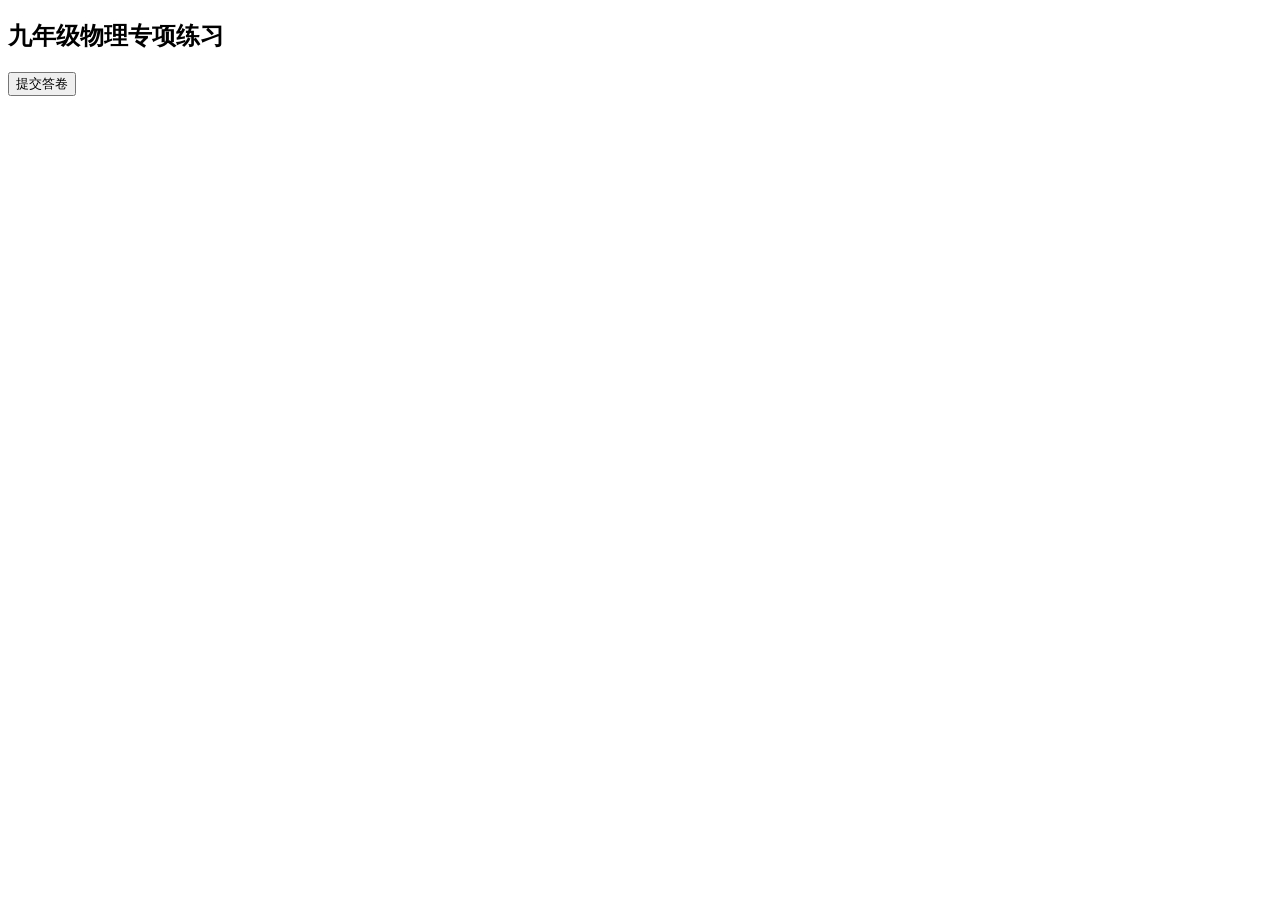
==== index.html @ ed319f6e "Add basic structure for physics quiz application" ====
<!DOCTYPE html>
<html lang="zh-CN">
<head>
<meta charset="UTF-8">
<meta name="viewport" content="width=device-width, initial-scale=1.0">
<title>物理错题练习</title>
<link rel="stylesheet" href="style.css">
</head>
<body>
<div class="container">
  <h2>九年级物理专项练习</h2>
  <div id="quizBox"></div>
  <button id="submitBtn">提交答卷</button>
  <div id="resultBox"></div>
</div>
<script>
let questions = [];
fetch("questions.json")
.then(res=>res.json())
.then(data=>{
  questions=data;
  renderQuiz();
})
function renderQuiz(){
  const box=document.getElementById("quizBox");
  box.innerHTML="";
  questions.forEach((q,idx)=>{
    let html=`<div class="q-item"><div class="q-title">${idx+1}. ${q.question}</div>`
    q.options.forEach((opt,i)=>{
      html+=`<label class="opt"><input type="${q.type==='multi'?'checkbox':'radio'}" name="q${idx}" value="${String.fromCharCode(65+i)}"> ${String.fromCharCode(65+i)}. ${opt}</label>`
    })
    html+=`<div class="ans-hint" id="hint${idx}" style="display:none"></div></div>`
    box.innerHTML+=html;
  })
}
document.getElementById("submitBtn").onclick=()=>{
  let score=0,total=questions.length;
  questions.forEach((q,idx)=>{
    const inputs=document.querySelectorAll(`input[name="q${idx}"]:checked`);
    let userAns=Array.from(inputs).map(i=>i.value).sort().join("");
    let rightAns=q.answer.split("").sort().join("");
    const hint=document.getElementById(`hint${idx}`);
    if(userAns===rightAns){
      score++;
      hint.innerHTML=`✅ 正确<br>解析：${q.desc}`;
      hint.style.color="#228b22";
    }else{
      hint.innerHTML=`❌ 错误，标准答案：${q.answer}<br>解析：${q.desc}`;
      hint.style.color="#dc2626";
    }
    hint.style.display="block";
  })
  document.getElementById("resultBox").innerHTML=`<h3>得分：${score}/${total}</h3>`
}
</script>
</body>
</html>
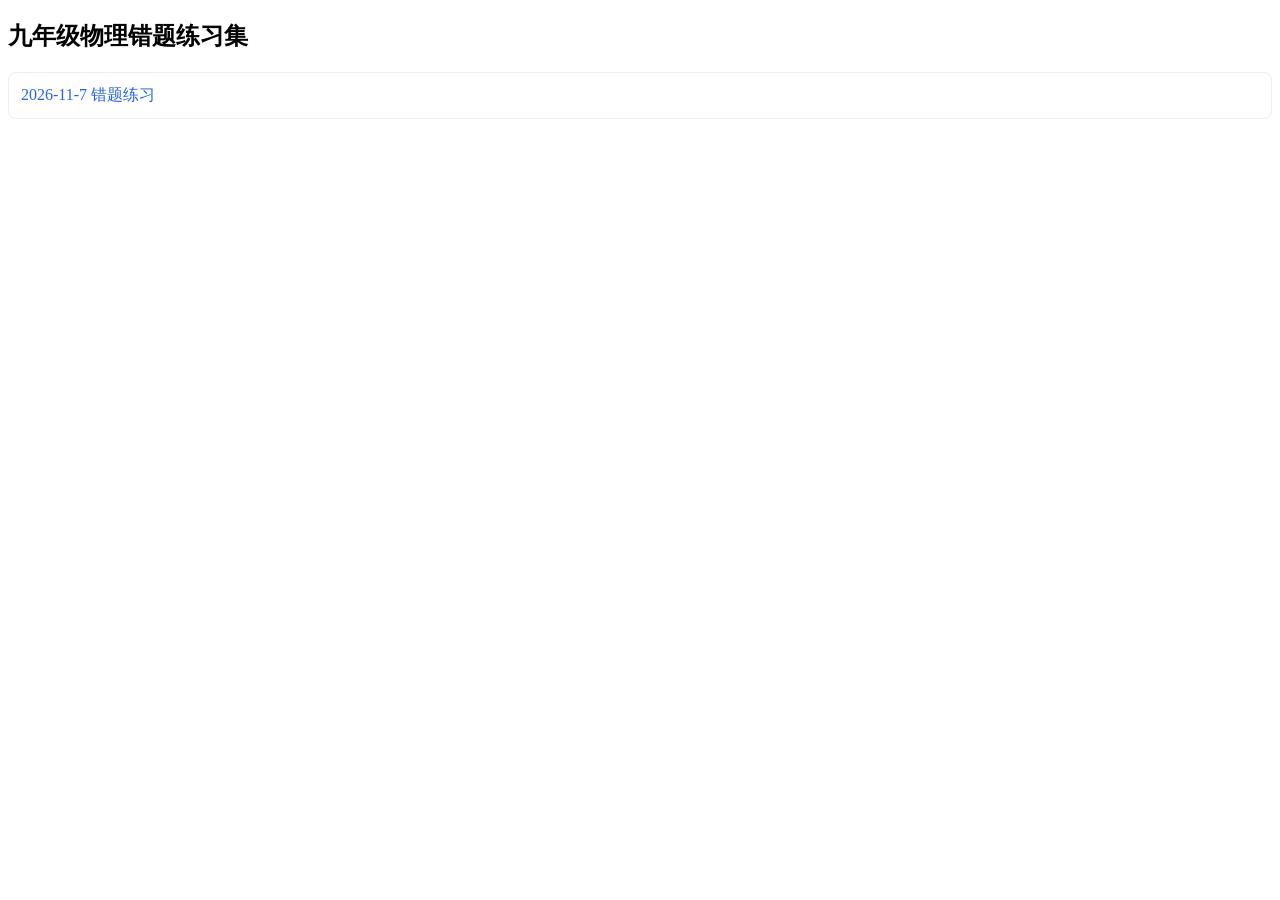
==== commit 5425d023: "新增当日错题练习" ====
--- a/index.html
+++ b/index.html
@@ -3,55 +3,15 @@
 <head>
 <meta charset="UTF-8">
 <meta name="viewport" content="width=device-width, initial-scale=1.0">
-<title>物理错题练习</title>
+<title>物理错题练习集</title>
 <link rel="stylesheet" href="style.css">
 </head>
 <body>
 <div class="container">
-  <h2>九年级物理专项练习</h2>
-  <div id="quizBox"></div>
-  <button id="submitBtn">提交答卷</button>
-  <div id="resultBox"></div>
+  <h2>九年级物理错题练习集</h2>
+  <ul class="date-list">
+              <li><a href='quiz.html?date=2026-11-7'>2026-11-7 错题练习</a></li>
+  </ul>
 </div>
-<script>
-let questions = [];
-fetch("questions.json")
-.then(res=>res.json())
-.then(data=>{
-  questions=data;
-  renderQuiz();
-})
-function renderQuiz(){
-  const box=document.getElementById("quizBox");
-  box.innerHTML="";
-  questions.forEach((q,idx)=>{
-    let html=`<div class="q-item"><div class="q-title">${idx+1}. ${q.question}</div>`
-    q.options.forEach((opt,i)=>{
-      html+=`<label class="opt"><input type="${q.type==='multi'?'checkbox':'radio'}" name="q${idx}" value="${String.fromCharCode(65+i)}"> ${String.fromCharCode(65+i)}. ${opt}</label>`
-    })
-    html+=`<div class="ans-hint" id="hint${idx}" style="display:none"></div></div>`
-    box.innerHTML+=html;
-  })
-}
-document.getElementById("submitBtn").onclick=()=>{
-  let score=0,total=questions.length;
-  questions.forEach((q,idx)=>{
-    const inputs=document.querySelectorAll(`input[name="q${idx}"]:checked`);
-    let userAns=Array.from(inputs).map(i=>i.value).sort().join("");
-    let rightAns=q.answer.split("").sort().join("");
-    const hint=document.getElementById(`hint${idx}`);
-    if(userAns===rightAns){
-      score++;
-      hint.innerHTML=`✅ 正确<br>解析：${q.desc}`;
-      hint.style.color="#228b22";
-    }else{
-      hint.innerHTML=`❌ 错误，标准答案：${q.answer}<br>解析：${q.desc}`;
-      hint.style.color="#dc2626";
-    }
-    hint.style.display="block";
-  })
-  document.getElementById("resultBox").innerHTML=`<h3>得分：${score}/${total}</h3>`
-}
-</script>
 </body>
 </html>
--- a/style.css
+++ b/style.css
@@ -0,0 +1,5 @@
+.header{margin-bottom:20px;}
+.date-info{color:#666;font-size:14px;margin-top:6px;}
+.date-list{list-style:none;padding:0;}
+.date-list li{margin:10px 0;padding:12px;border:1px solid #eee;border-radius:8px;}
+.date-list a{text-decoration:none;color:#2563eb;font-size:16px;display:block;}
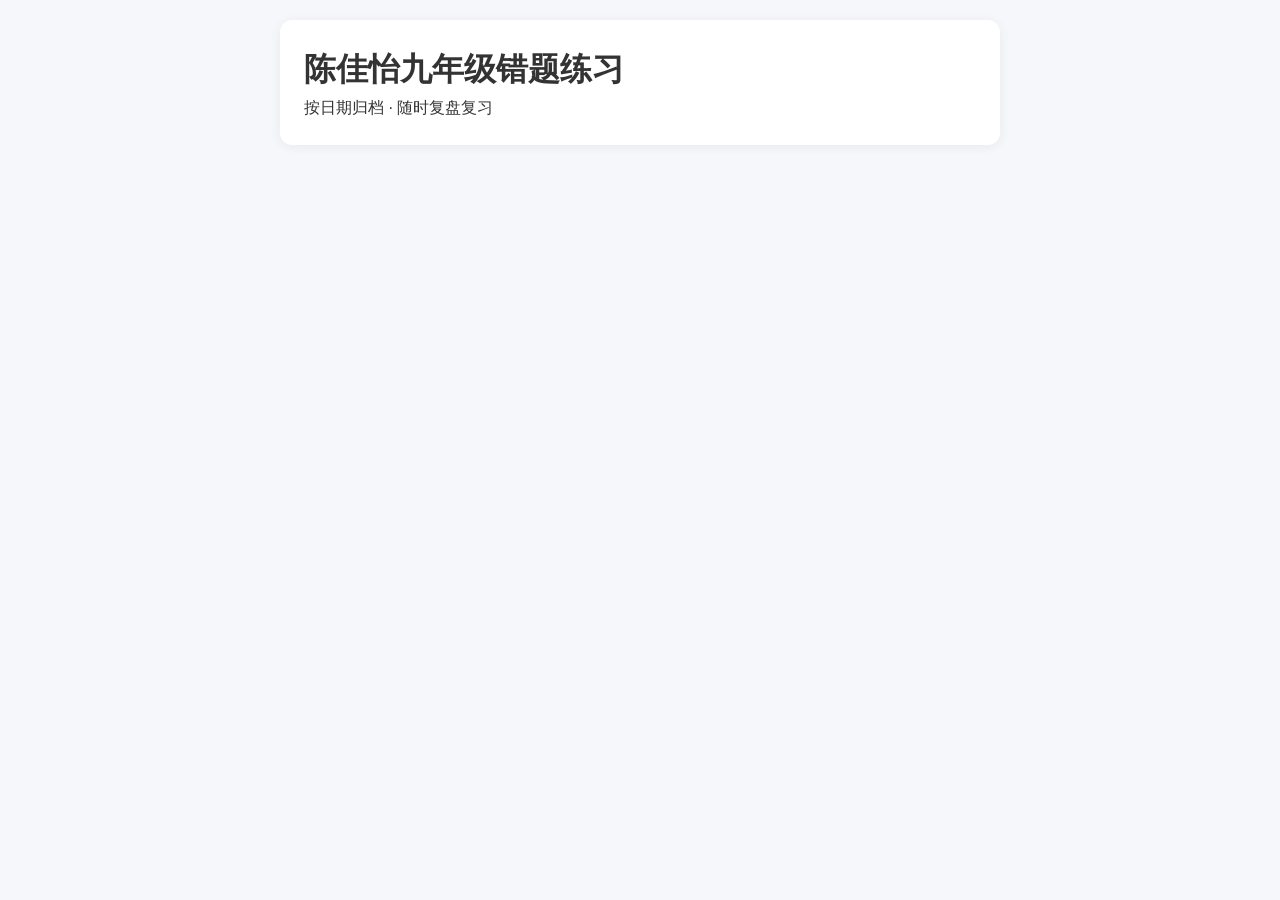
==== commit 72e62d46: "Update index.html" ====
--- a/index.html
+++ b/index.html
@@ -3,15 +3,41 @@
 <head>
 <meta charset="UTF-8">
 <meta name="viewport" content="width=device-width, initial-scale=1.0">
-<title>物理错题练习集</title>
+<title>陈佳怡九年级错题练习</title>
 <link rel="stylesheet" href="style.css">
 </head>
 <body>
-<div class="container">
-  <h2>九年级物理错题练习集</h2>
-  <ul class="date-list">
-              <li><a href='quiz.html?date=2026-11-7'>2026-11-7 错题练习</a></li>
-  </ul>
+<div class="container home">
+  <div class="home-header">
+    <h1>陈佳怡九年级错题练习</h1>
+    <p class="subtitle">按日期归档 · 随时复盘复习</p>
+  </div>
+  <div class="date-list">
+  </div>
 </div>
+<script>
+fetch('./')
+  .then(() => {
+    const list = document.querySelector('.date-list');
+    const files = [];
+    for(let i=0; i<localStorage.length; i++){
+      const key = localStorage.key(i);
+      if(key.startsWith('questions-')){
+        files.push(key);
+      }
+    }
+    files.sort().reverse().forEach(file => {
+      const date = file.replace('questions-','').replace('.json','');
+      const item = document.createElement('a');
+      item.className = 'date-card';
+      item.href = `quiz.html?date=${date}`;
+      item.innerHTML = `
+        <div class="date-main">${date}</div>
+        <div class="date-desc">错题练习 →</div>
+      `;
+      list.appendChild(item);
+    });
+  });
+</script>
 </body>
 </html>
--- a/style.css
+++ b/style.css
@@ -1,5 +1,131 @@
-.header{margin-bottom:20px;}
-.date-info{color:#666;font-size:14px;margin-top:6px;}
-.date-list{list-style:none;padding:0;}
-.date-list li{margin:10px 0;padding:12px;border:1px solid #eee;border-radius:8px;}
-.date-list a{text-decoration:none;color:#2563eb;font-size:16px;display:block;}
+* {
+  margin: 0;
+  padding: 0;
+  box-sizing: border-box;
+  font-family: -apple-system, BlinkMacSystemFont, "Segoe UI", Roboto, sans-serif;
+}
+
+body {
+  background: #f5f7fa;
+  color: #333;
+  line-height: 1.6;
+  padding: 20px 15px;
+}
+
+.container {
+  max-width: 720px;
+  margin: 0 auto;
+  background: #fff;
+  padding: 24px;
+  border-radius: 12px;
+  box-shadow: 0 2px 12px rgba(0,0,0,0.06);
+}
+
+.header {
+  margin-bottom: 24px;
+  padding-bottom: 16px;
+  border-bottom: 1px solid #eee;
+}
+
+.header h2 {
+  font-size: 22px;
+  font-weight: 600;
+  color: #222;
+}
+
+.date-info {
+  color: #666;
+  font-size: 14px;
+  margin-top: 6px;
+}
+
+.q-item {
+  margin-bottom: 20px;
+  padding: 16px;
+  background: #fafbfc;
+  border-radius: 8px;
+}
+
+.q-title {
+  font-size: 16px;
+  font-weight: 500;
+  margin-bottom: 12px;
+  line-height: 1.5;
+}
+
+.opt {
+  display: block;
+  padding: 8px 12px;
+  margin-bottom: 6px;
+  cursor: pointer;
+  border-radius: 6px;
+  transition: background 0.2s;
+}
+
+.opt:hover {
+  background: #eef2f7;
+}
+
+.opt input {
+  margin-right: 8px;
+  vertical-align: middle;
+}
+
+.ans-hint {
+  margin-top: 10px;
+  padding: 10px 12px;
+  border-radius: 6px;
+  font-size: 14px;
+  background: #f0f9ff;
+}
+
+#submitBtn {
+  width: 100%;
+  padding: 12px;
+  background: #2563eb;
+  color: #fff;
+  border: none;
+  border-radius: 8px;
+  font-size: 16px;
+  cursor: pointer;
+  margin-top: 8px;
+  transition: background 0.2s;
+}
+
+#submitBtn:hover {
+  background: #1d4ed8;
+}
+
+#resultBox {
+  margin-top: 20px;
+  text-align: center;
+}
+
+#resultBox h3 {
+  font-size: 18px;
+  color: #222;
+}
+
+.date-list {
+  list-style: none;
+  padding: 0;
+}
+
+.date-list li {
+  margin-bottom: 10px;
+}
+
+.date-list a {
+  display: block;
+  padding: 14px 16px;
+  background: #f8fafc;
+  border-radius: 8px;
+  text-decoration: none;
+  color: #2563eb;
+  font-size: 16px;
+  transition: background 0.2s;
+}
+
+.date-list a:hover {
+  background: #eff6ff;
+}
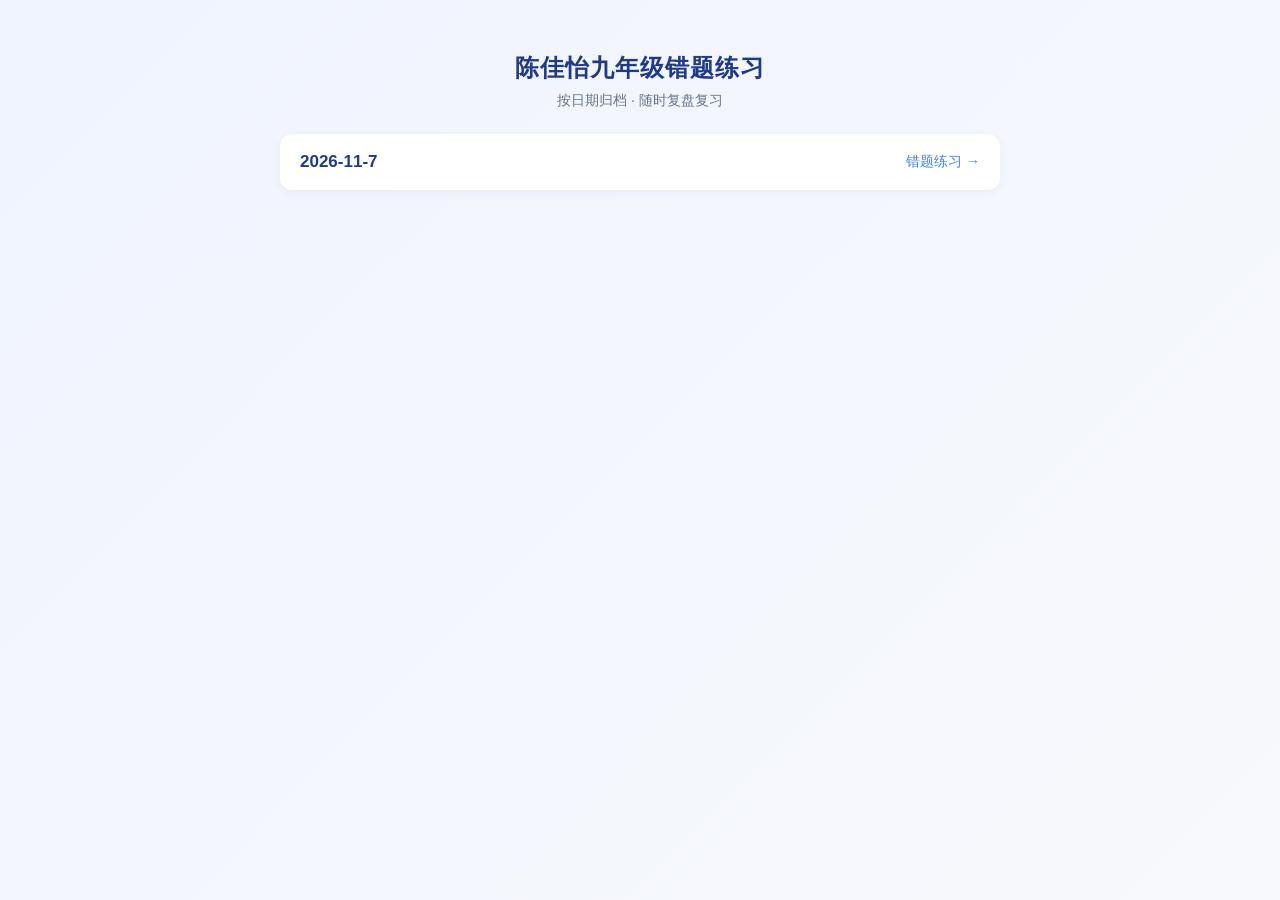
==== commit 2dff1c3f: "更新首页与当日题库" ====
--- a/index.html
+++ b/index.html
@@ -13,31 +13,11 @@
     <p class="subtitle">按日期归档 · 随时复盘复习</p>
   </div>
   <div class="date-list">
+              <a class='date-card' href='quiz.html?date=2026-11-7'>
+      <div class='date-main'>2026-11-7</div>
+      <div class='date-desc'>错题练习 →</div>
+    </a>
   </div>
 </div>
-<script>
-fetch('./')
-  .then(() => {
-    const list = document.querySelector('.date-list');
-    const files = [];
-    for(let i=0; i<localStorage.length; i++){
-      const key = localStorage.key(i);
-      if(key.startsWith('questions-')){
-        files.push(key);
-      }
-    }
-    files.sort().reverse().forEach(file => {
-      const date = file.replace('questions-','').replace('.json','');
-      const item = document.createElement('a');
-      item.className = 'date-card';
-      item.href = `quiz.html?date=${date}`;
-      item.innerHTML = `
-        <div class="date-main">${date}</div>
-        <div class="date-desc">错题练习 →</div>
-      `;
-      list.appendChild(item);
-    });
-  });
-</script>
 </body>
 </html>
--- a/style.css
+++ b/style.css
@@ -2,130 +2,180 @@
   margin: 0;
   padding: 0;
   box-sizing: border-box;
-  font-family: -apple-system, BlinkMacSystemFont, "Segoe UI", Roboto, sans-serif;
+  font-family: -apple-system, BlinkMacSystemFont, "PingFang SC", "Microsoft YaHei", sans-serif;
 }
 
 body {
-  background: #f5f7fa;
-  color: #333;
-  line-height: 1.6;
-  padding: 20px 15px;
+  background: linear-gradient(135deg, #f0f4ff 0%, #f7f9fc 100%);
+  color: #2c3e50;
+  min-height: 100vh;
+  padding: 20px 16px;
 }
 
 .container {
   max-width: 720px;
   margin: 0 auto;
-  background: #fff;
-  padding: 24px;
-  border-radius: 12px;
-  box-shadow: 0 2px 12px rgba(0,0,0,0.06);
 }
 
-.header {
-  margin-bottom: 24px;
-  padding-bottom: 16px;
-  border-bottom: 1px solid #eee;
+/* 首页样式 */
+.home-header {
+  text-align: center;
+  padding: 32px 0 24px;
 }
 
-.header h2 {
-  font-size: 22px;
+.home-header h1 {
+  font-size: 24px;
+  font-weight: 700;
+  color: #1e3a8a;
+  letter-spacing: 1px;
+}
+
+.subtitle {
+  color: #64748b;
+  font-size: 14px;
+  margin-top: 8px;
+}
+
+.date-list {
+  display: flex;
+  flex-direction: column;
+  gap: 12px;
+}
+
+.date-card {
+  display: flex;
+  justify-content: space-between;
+  align-items: center;
+  padding: 18px 20px;
+  background: #ffffff;
+  border-radius: 12px;
+  box-shadow: 0 2px 8px rgba(30, 58, 138, 0.06);
+  text-decoration: none;
+  transition: all 0.25s ease;
+}
+
+.date-card:hover {
+  transform: translateY(-2px);
+  box-shadow: 0 4px 16px rgba(30, 58, 138, 0.1);
+}
+
+.date-main {
+  font-size: 17px;
   font-weight: 600;
-  color: #222;
+  color: #1e3a8a;
+}
+
+.date-desc {
+  font-size: 14px;
+  color: #3b82f6;
+}
+
+/* 答题页样式 */
+.quiz-header {
+  background: #ffffff;
+  padding: 20px 24px;
+  border-radius: 12px 12px 0 0;
+  border-bottom: 1px solid #e2e8f0;
+  margin-bottom: 0;
+}
+
+.quiz-header h2 {
+  font-size: 20px;
+  font-weight: 600;
+  color: #1e293b;
 }
 
 .date-info {
-  color: #666;
+  color: #64748b;
   font-size: 14px;
   margin-top: 6px;
+}
+
+.quiz-body {
+  background: #ffffff;
+  padding: 20px 24px 24px;
+  border-radius: 0 0 12px 12px;
+  box-shadow: 0 2px 12px rgba(0,0,0,0.04);
 }
 
 .q-item {
   margin-bottom: 20px;
   padding: 16px;
-  background: #fafbfc;
-  border-radius: 8px;
+  background: #f8fafc;
+  border-radius: 10px;
+}
+
+.q-item:last-child {
+  margin-bottom: 0;
 }
 
 .q-title {
   font-size: 16px;
   font-weight: 500;
   margin-bottom: 12px;
-  line-height: 1.5;
+  line-height: 1.6;
+  color: #1e293b;
 }
 
 .opt {
   display: block;
-  padding: 8px 12px;
+  padding: 9px 12px;
   margin-bottom: 6px;
   cursor: pointer;
-  border-radius: 6px;
+  border-radius: 8px;
   transition: background 0.2s;
+  font-size: 15px;
 }
 
 .opt:hover {
-  background: #eef2f7;
+  background: #e0e7ff;
 }
 
 .opt input {
-  margin-right: 8px;
+  margin-right: 10px;
   vertical-align: middle;
+  accent-color: #3b82f6;
 }
 
 .ans-hint {
-  margin-top: 10px;
-  padding: 10px 12px;
-  border-radius: 6px;
+  margin-top: 12px;
+  padding: 12px 14px;
+  border-radius: 8px;
   font-size: 14px;
-  background: #f0f9ff;
+  line-height: 1.6;
+  background: #eff6ff;
+  color: #1e40af;
 }
 
 #submitBtn {
   width: 100%;
-  padding: 12px;
-  background: #2563eb;
+  padding: 14px;
+  background: linear-gradient(135deg, #3b82f6 0%, #2563eb 100%);
   color: #fff;
   border: none;
-  border-radius: 8px;
+  border-radius: 10px;
   font-size: 16px;
+  font-weight: 500;
   cursor: pointer;
-  margin-top: 8px;
-  transition: background 0.2s;
+  margin-top: 20px;
+  transition: all 0.2s;
 }
 
 #submitBtn:hover {
-  background: #1d4ed8;
+  background: linear-gradient(135deg, #2563eb 0%, #1d4ed8 100%);
+  transform: translateY(-1px);
 }
 
 #resultBox {
   margin-top: 20px;
   text-align: center;
+  padding: 16px;
+  background: #f0fdf4;
+  border-radius: 10px;
 }
 
 #resultBox h3 {
   font-size: 18px;
-  color: #222;
+  color: #166534;
+  font-weight: 600;
 }
-
-.date-list {
-  list-style: none;
-  padding: 0;
-}
-
-.date-list li {
-  margin-bottom: 10px;
-}
-
-.date-list a {
-  display: block;
-  padding: 14px 16px;
-  background: #f8fafc;
-  border-radius: 8px;
-  text-decoration: none;
-  color: #2563eb;
-  font-size: 16px;
-  transition: background 0.2s;
-}
-
-.date-list a:hover {
-  background: #eff6ff;
-}
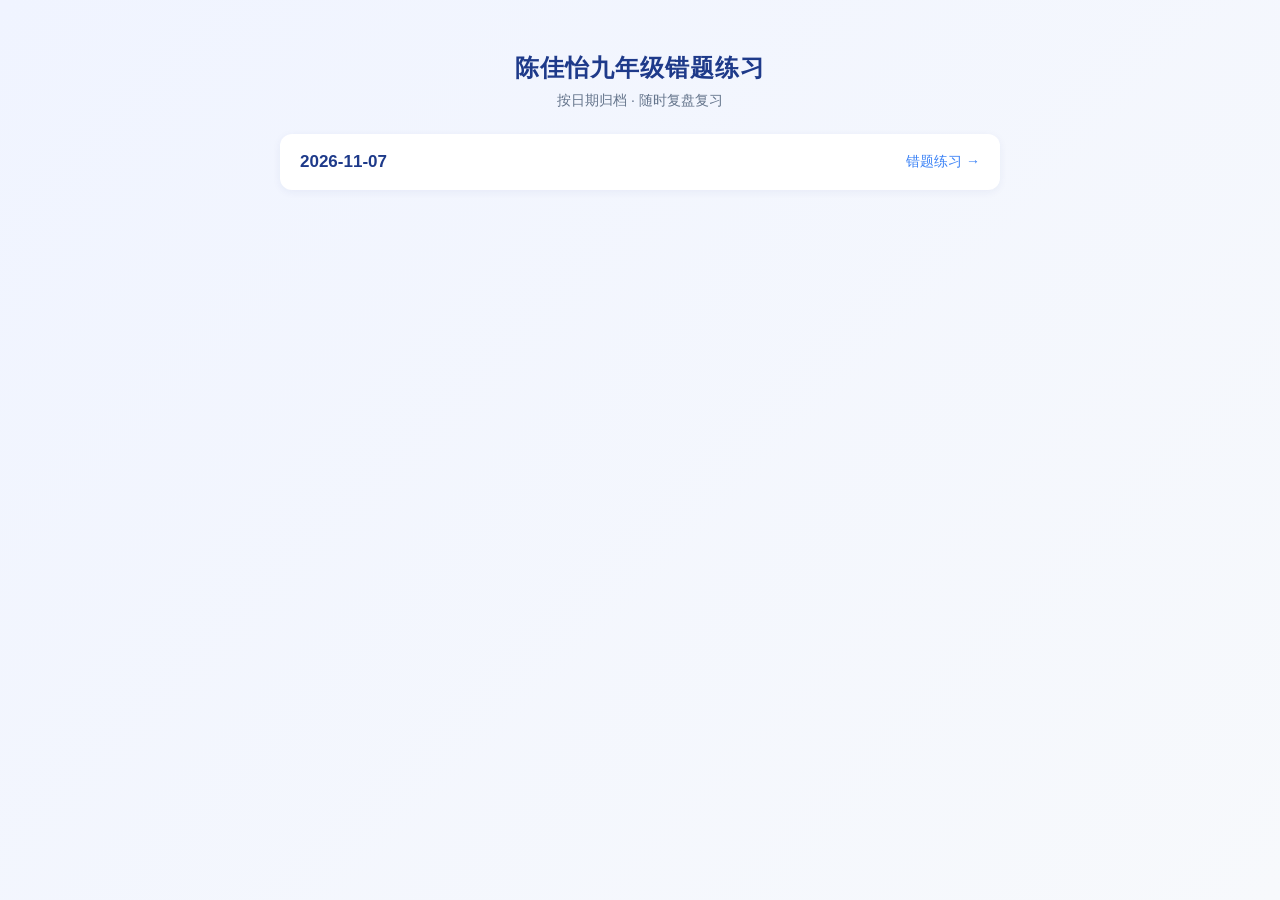
==== commit bf44c223: "更新首页与当日题库" ====
--- a/index.html
+++ b/index.html
@@ -13,8 +13,8 @@
     <p class="subtitle">按日期归档 · 随时复盘复习</p>
   </div>
   <div class="date-list">
-              <a class='date-card' href='quiz.html?date=2026-11-7'>
-      <div class='date-main'>2026-11-7</div>
+              <a class='date-card' href='quiz.html?date=2026-11-07'>
+      <div class='date-main'>2026-11-07</div>
       <div class='date-desc'>错题练习 →</div>
     </a>
   </div>
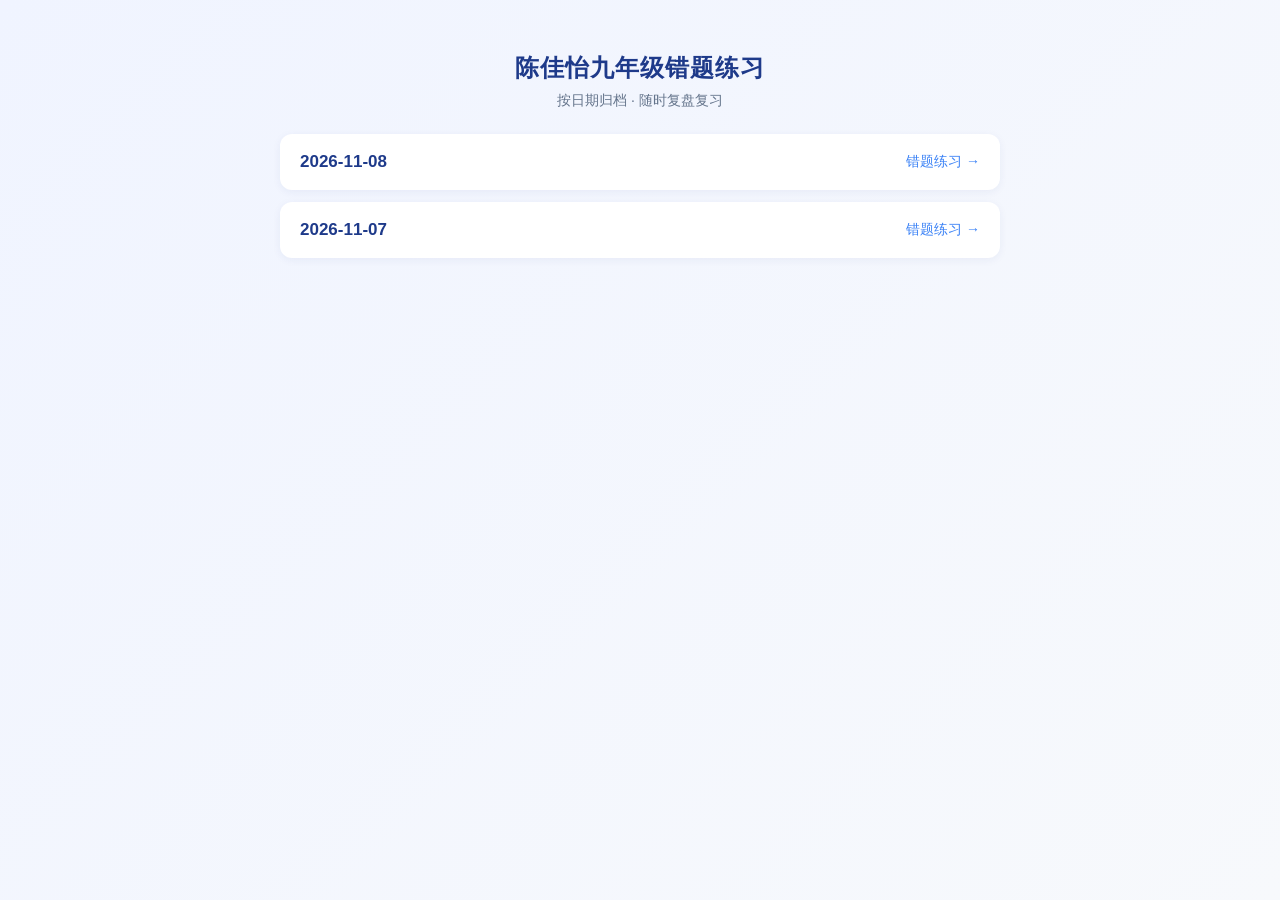
==== commit ff042f76: "更新首页与当日题库" ====
--- a/index.html
+++ b/index.html
@@ -13,6 +13,10 @@
     <p class="subtitle">按日期归档 · 随时复盘复习</p>
   </div>
   <div class="date-list">
+              <a class='date-card' href='quiz.html?date=2026-11-08'>
+      <div class='date-main'>2026-11-08</div>
+      <div class='date-desc'>错题练习 →</div>
+    </a>
               <a class='date-card' href='quiz.html?date=2026-11-07'>
       <div class='date-main'>2026-11-07</div>
       <div class='date-desc'>错题练习 →</div>
--- a/style.css
+++ b/style.css
@@ -179,3 +179,28 @@
   color: #166534;
   font-weight: 600;
 }
+.subject-tag {
+  display: inline-block;
+  padding: 2px 8px;
+  background: #e0ecff;
+  color: #1e40af;
+  font-size: 13px;
+  border-radius: 4px;
+  margin-right: 8px;
+  font-weight: 500;
+  vertical-align: 2px;
+}
+
+.fill-input {
+  width: 100%;
+  padding: 10px 12px;
+  border: 1px solid #d0d7e3;
+  border-radius: 8px;
+  font-size: 15px;
+  outline: none;
+  transition: border-color 0.2s;
+}
+
+.fill-input:focus {
+  border-color: #3b82f6;
+}
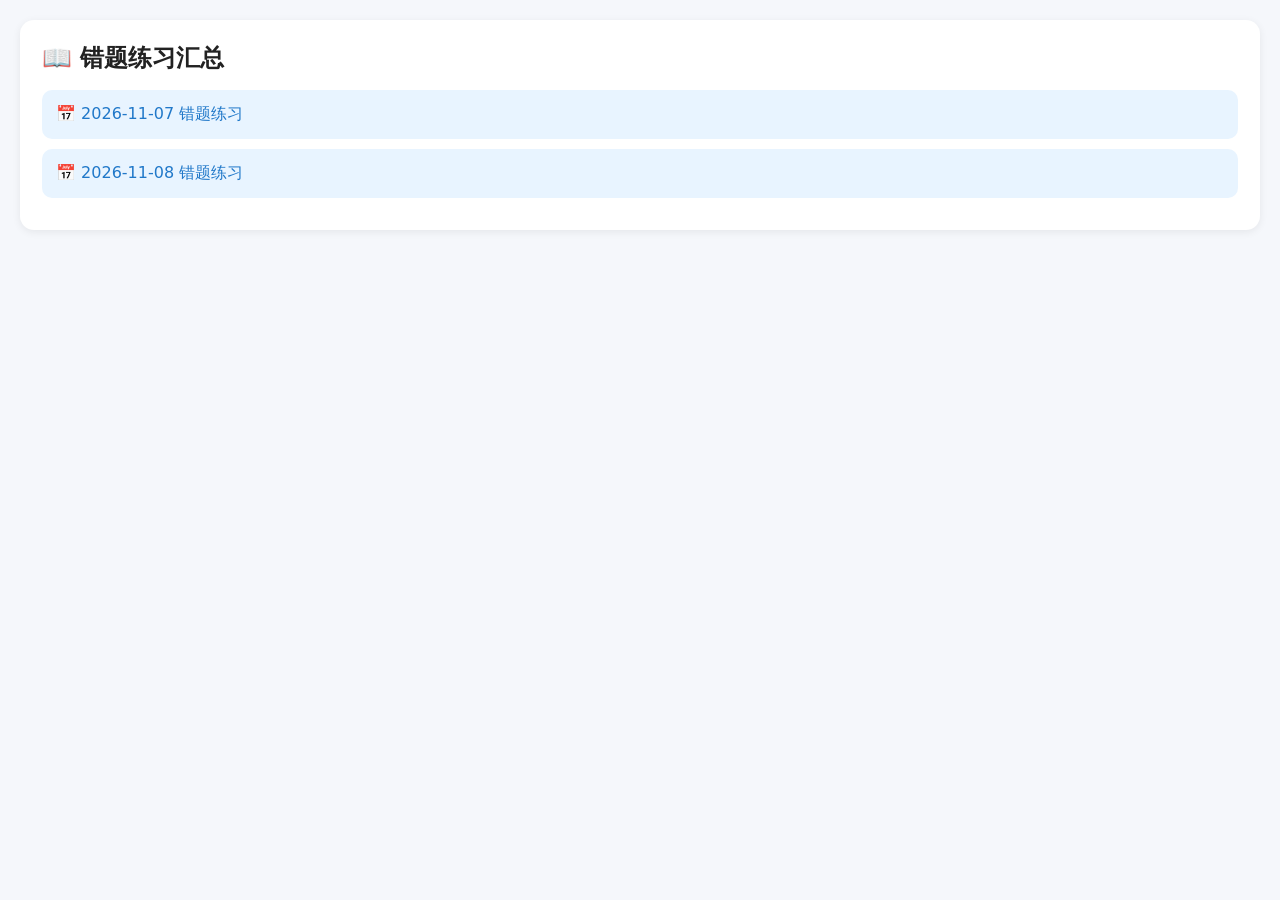
==== commit 3757bc54: "Update index.html" ====
--- a/index.html
+++ b/index.html
@@ -3,25 +3,35 @@
 <head>
 <meta charset="UTF-8">
 <meta name="viewport" content="width=device-width, initial-scale=1.0">
-<title>陈佳怡九年级错题练习</title>
-<link rel="stylesheet" href="style.css">
+<title>陈佳怡九年级错题练习 - 首页</title>
+<style>
+*{box-sizing:border-box;margin:0;padding:0;font-family:system-ui,sans-serif}
+body{background:#f5f7fb;padding:20px}
+.card{background:#fff;border-radius:14px;padding:22px;margin-bottom:16px;box-shadow:0 2px 8px #00000012}
+h1{font-size:24px;color:#222;margin-bottom:16px}
+a{display:block;padding:14px;margin:10px 0;background:#e8f4ff;border-radius:10px;color:#2078c9;text-decoration:none;font-size:16px}
+a:active{background:#d7eaff}
+</style>
 </head>
 <body>
-<div class="container home">
-  <div class="home-header">
-    <h1>陈佳怡九年级错题练习</h1>
-    <p class="subtitle">按日期归档 · 随时复盘复习</p>
-  </div>
-  <div class="date-list">
-              <a class='date-card' href='quiz.html?date=2026-11-08'>
-      <div class='date-main'>2026-11-08</div>
-      <div class='date-desc'>错题练习 →</div>
-    </a>
-              <a class='date-card' href='quiz.html?date=2026-11-07'>
-      <div class='date-main'>2026-11-07</div>
-      <div class='date-desc'>错题练习 →</div>
-    </a>
-  </div>
+<div class="card">
+<h1>📖 错题练习汇总</h1>
+<div id="list"></div>
 </div>
+<script>
+// 自动获取站点根路径，解决子仓库404
+function getBasePath(){
+    const p = window.location.pathname;
+    const last = p.lastIndexOf('/');
+    return p.substring(0,last)+"/";
+}
+const base = getBasePath();
+// 这里是工作流自动写入的日期列表，后续action会自动更新
+const dateList = ["2026-11-07","2026-11-08"];
+const wrap = document.getElementById("list");
+dateList.forEach(d=>{
+    wrap.innerHTML += `<a href="${base}quiz.html?date=${d}">📅 ${d} 错题练习</a>`
+})
+</script>
 </body>
 </html>
